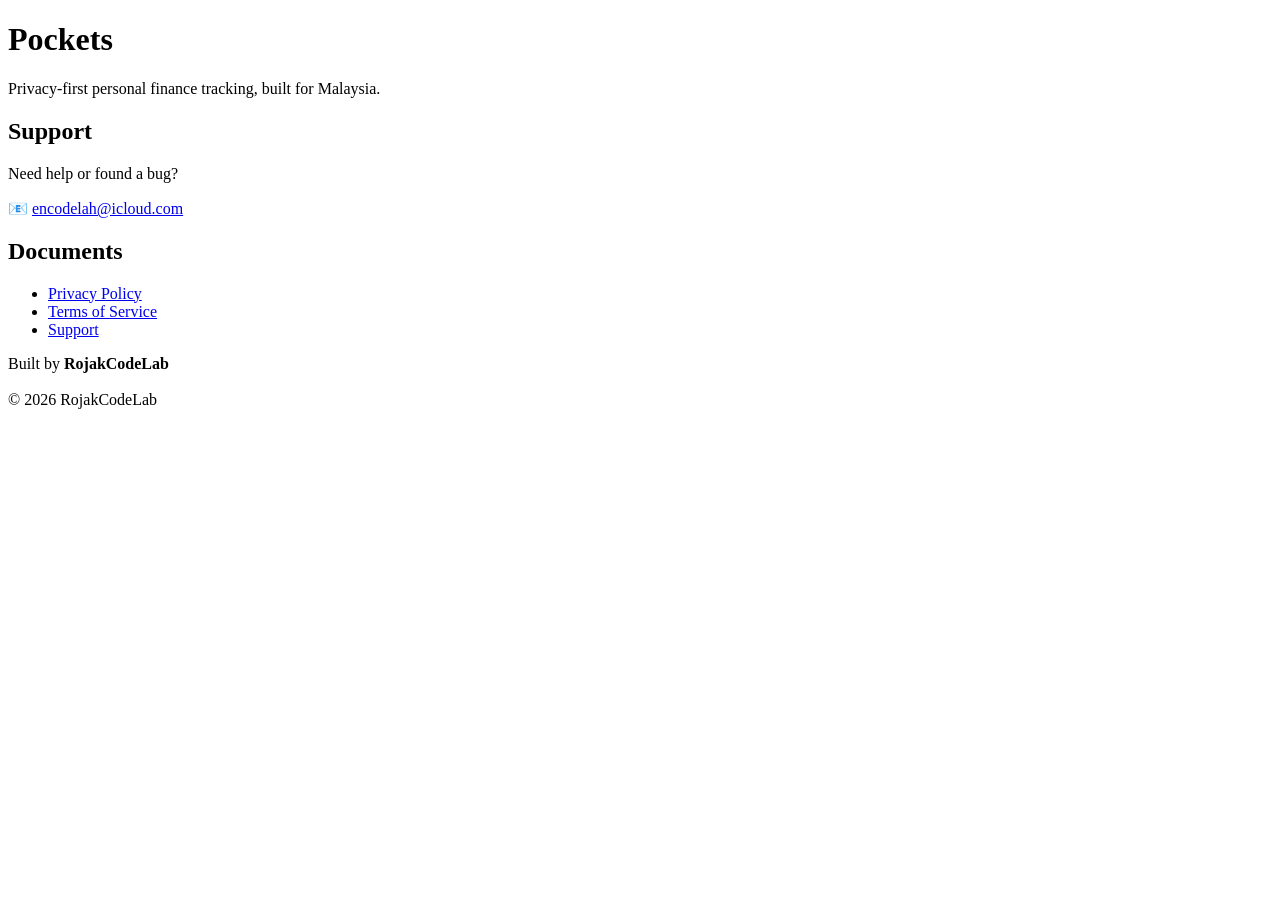
==== index.html @ 9d395169 "Create index.html" ====
<!DOCTYPE html>
<html lang="en">
<head>
    <meta charset="UTF-8">
    <meta name="viewport" content="width=device-width, initial-scale=1.0">
    <title>Pockets</title>
    <link rel="stylesheet" href="styles.css">
</head>
<body>

<div class="container">

<h1>Pockets</h1>

<p class="subtitle">
Privacy-first personal finance tracking, built for Malaysia.
</p>

<div class="card">
<h2>Support</h2>

<p>
Need help or found a bug?
</p>

<p>
📧 <a href="mailto:encodelah@icloud.com">encodelah@icloud.com</a>
</p>
</div>

<div class="card">
<h2>Documents</h2>

<ul>
<li><a href="privacy.html">Privacy Policy</a></li>
<li><a href="terms.html">Terms of Service</a></li>
<li><a href="support.html">Support</a></li>
</ul>

</div>

<footer>

Built by <strong>RojakCodeLab</strong>

<br><br>

© 2026 RojakCodeLab

</footer>

</div>

</body>
</html>
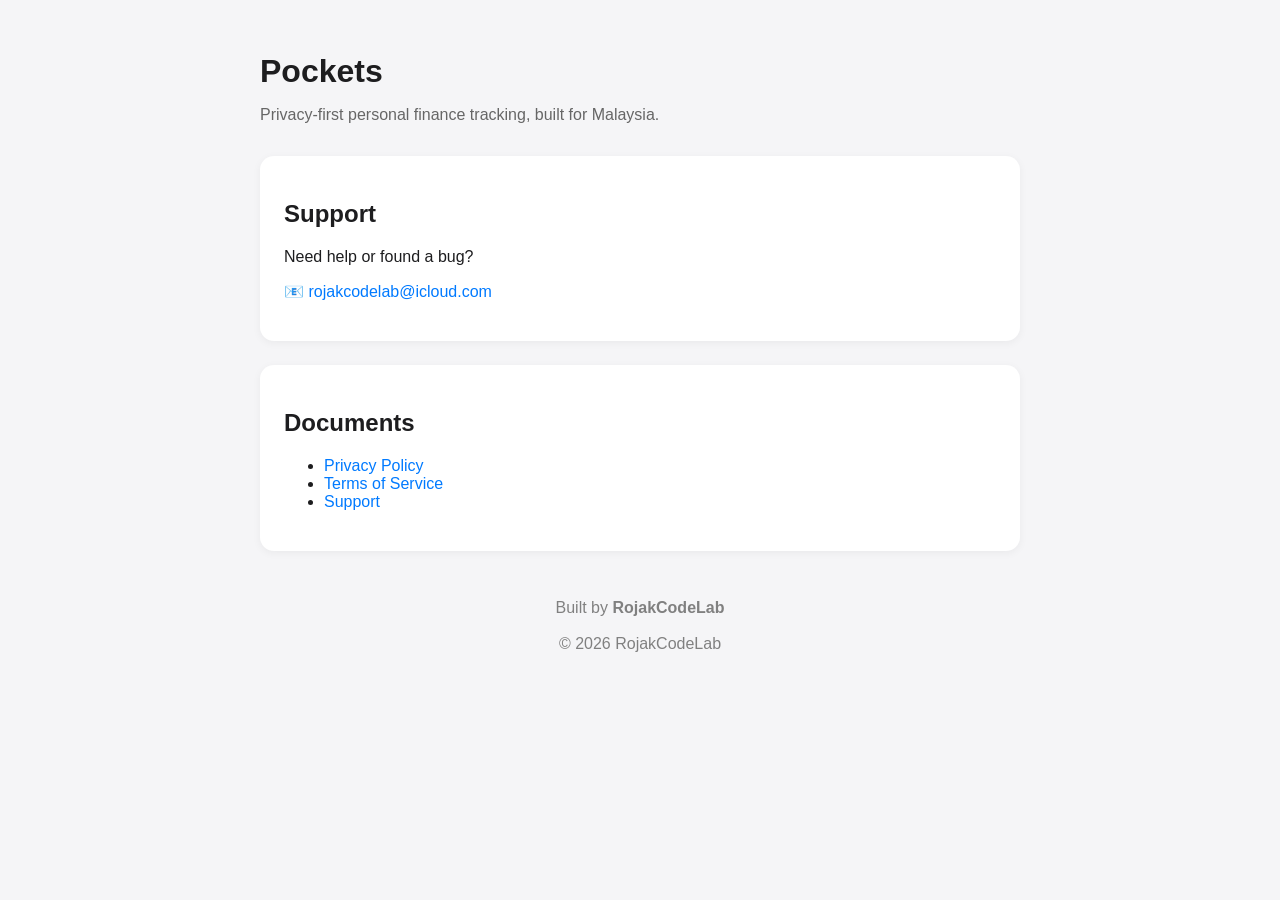
==== commit 5b85b411: "Update index.html" ====
--- a/index.html
+++ b/index.html
@@ -24,7 +24,7 @@
 </p>
 
 <p>
-📧 <a href="mailto:encodelah@icloud.com">encodelah@icloud.com</a>
+📧 <a href="mailto:rojakcodelab@icloud.com">rojakcodelab@icloud.com</a>
 </p>
 </div>
 
--- a/styles.css
+++ b/styles.css
@@ -0,0 +1,40 @@
+body {
+    font-family: -apple-system, BlinkMacSystemFont, sans-serif;
+    background: #f5f5f7;
+    color: #1d1d1f;
+    margin: 0;
+}
+
+.container {
+    max-width: 760px;
+    margin: auto;
+    padding: 32px;
+}
+
+h1 {
+    margin-bottom: 8px;
+}
+
+.subtitle {
+    color: #666;
+    margin-bottom: 32px;
+}
+
+.card {
+    background: white;
+    padding: 24px;
+    border-radius: 14px;
+    margin-bottom: 24px;
+    box-shadow: 0 2px 8px rgba(0,0,0,.05);
+}
+
+a {
+    color: #007AFF;
+    text-decoration: none;
+}
+
+footer {
+    text-align: center;
+    color: gray;
+    margin-top: 48px;
+}
